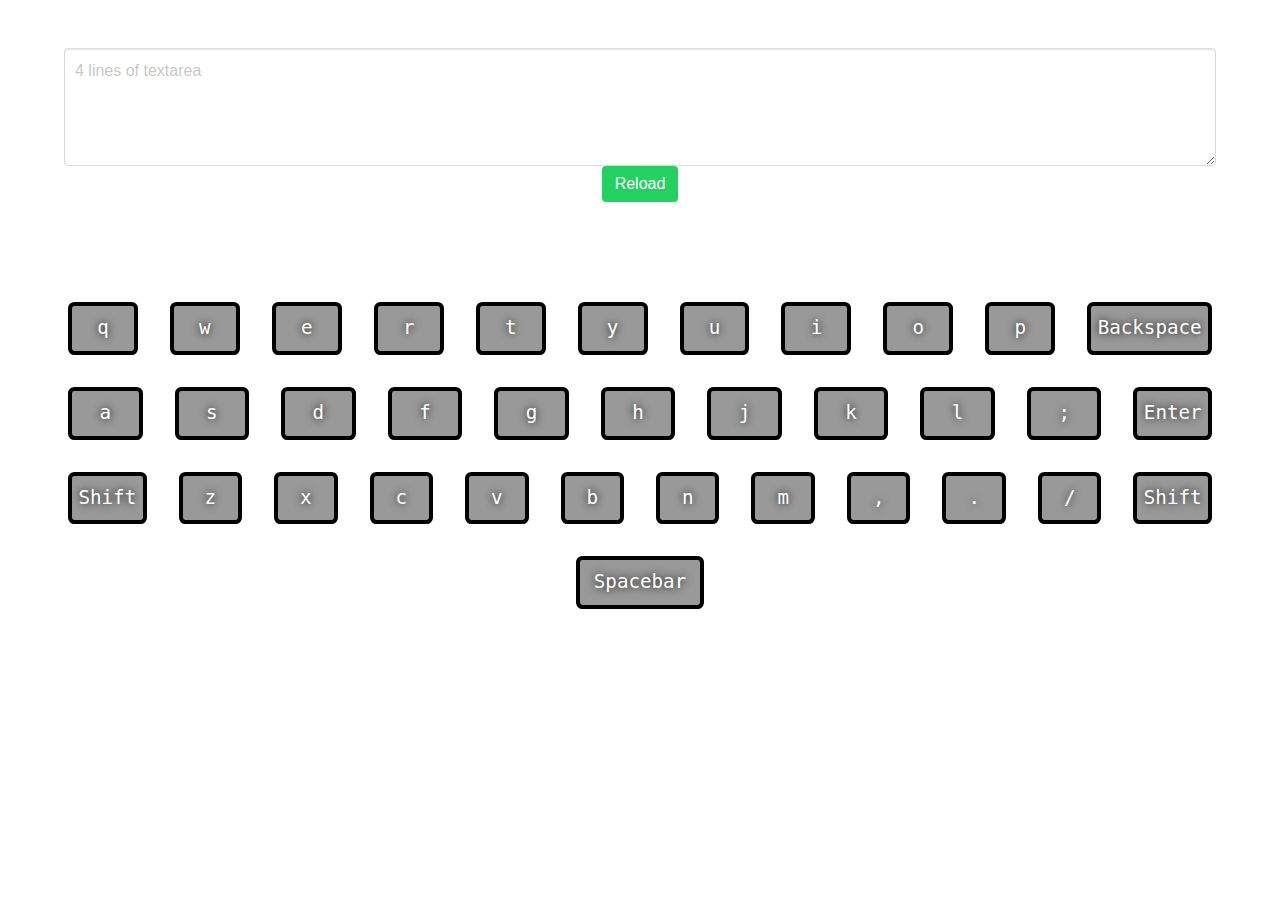
==== 01-KeysPressed/index.html @ af08ee87 "Added content for day 1 Project" ====
<!DOCTYPE html>
<html>
<head>
	<title>Keys Pressed</title>
	<link rel="stylesheet" type="text/css" href="bulma.css">
	<link rel="stylesheet" type="text/css" href="main.css">
</head>
<body>
	<section class="section">
		<div class="text-area container">
    		<textarea class="textarea" placeholder="4 lines of textarea" rows="4"></textarea>
			<button class="button is-success">Reload</button>
    	</div>
   	</section>
	<section class="section">
    	<div class="container">
			<div class="keys columns">
				<div data-key="81" class="key">
					<kbd>q</kbd>	
				</div>
				<div data-key="87" class="key">
					<kbd>w</kbd>	
				</div>
				<div data-key="69" class="key">
					<kbd>e</kbd>	
				</div>
				<div data-key="82" class="key">
					<kbd>r</kbd>	
				</div>
				<div data-key="84" class="key">
					<kbd>t</kbd>	
				</div>
				<div data-key="89" class="key">
					<kbd>y</kbd>	
				</div>
				<div data-key="85" class="key">
					<kbd>u</kbd>	
				</div>
				<div data-key="73" class="key">
					<kbd>i</kbd>	
				</div>
				<div data-key="79" class="key">
					<kbd>o</kbd>	
				</div>
				<div data-key="80" class="key">
					<kbd>p</kbd>	
				</div>
				<div data-key="8" class="key">
					<kbd>Backspace</kbd>	
				</div>
			</div>
			<div class="keys columns">
				<div data-key="65" class="key">
					<kbd>a</kbd>	
				</div>
				<div data-key="83" class="key">
					<kbd>s</kbd>	
				</div>
				<div data-key="68" class="key">
					<kbd>d</kbd>	
				</div>
				<div data-key="70" class="key">
					<kbd>f</kbd>	
				</div>
				<div data-key="71" class="key">
					<kbd>g</kbd>	
				</div>
				<div data-key="72" class="key">
					<kbd>h</kbd>	
				</div>
				<div data-key="74" class="key">
					<kbd>j</kbd>	
				</div>
				<div data-key="75" class="key">
					<kbd>k</kbd>	
				</div>
				<div data-key="76" class="key">
					<kbd>l</kbd>	
				</div>
				<div data-key="59" class="key">
					<kbd>;</kbd>	
				</div>
				<div data-key="13" class="key">
					<kbd>Enter</kbd>	
				</div>
			</div>
			<div class="keys columns">
				<div data-key="16" class="key">
					<kbd>Shift</kbd>	
				</div>
				<div data-key="90" class="key">
					<kbd>z</kbd>	
				</div>
				<div data-key="88" class="key">
					<kbd>x</kbd>	
				</div>
				<div data-key="67" class="key">
					<kbd>c</kbd>	
				</div>
				<div data-key="86" class="key">
					<kbd>v</kbd>	
				</div>
				<div data-key="66" class="key">
					<kbd>b</kbd>	
				</div>
				<div data-key="78" class="key">
					<kbd>n</kbd>	
				</div>
				<div data-key="77" class="key">
					<kbd>m</kbd>	
				</div>
				<div data-key="188" class="key">
					<kbd>,</kbd>	
				</div>
				<div data-key="190" class="key">
					<kbd>.</kbd>	
				</div>
				<div data-key="191" class="key">
					<kbd>/</kbd>	
				</div>
				<div data-key="16" class="key">
					<kbd>Shift</kbd>	
				</div>
			</div>
			<div class="keys columns">
				<div data-key="32" class="key">
					<kbd>Spacebar</kbd>	
				</div>
			</div>
		</div>
	</section>
	<script type="text/javascript">
		function removeTransition(e){
			if(e.propertyName!=='transform')return;
			// console.log(e);
			// console.log(this);
      		this.classList.remove('playing');
		}
		function keyPressed(e){
			const key =document.querySelector(`.key[data-key="${e.keyCode}"]`);
			if (!key) return;
			// console.log(key);
			key.classList.add('playing');
		}
		window.addEventListener('keydown',keyPressed);
		const keys=document.querySelectorAll('.key');
		keys.forEach(key=> key.addEventListener('transitionend',removeTransition));
	</script>
</body>
</html>
---- 01-KeysPressed/main.css ----
.text-area{
	text-align:center;
}
.keys {
  display: flex;
  flex: 1;
  min-height: 0.5vh;
  align-items: center;
  justify-content: center;
}

.key {
  border: .3rem solid black;
  border-radius: .4rem;
  margin: 1rem;
  font-size: 1.2rem;
  padding: .5rem .4rem;
  transition: all .07s ease;
  width: 8rem;
  text-align: center;
  color: white;
  background: rgba(0,0,0,0.4);
  text-shadow: 0 0 .5rem black;
}
.playing {
  transform: scale(1.1);
  border-color: #ffc600;
  box-shadow: 0 0 .8rem #ffc600;
}

kbd {
  display: block;
  /*font-size: 4rem;*/
}
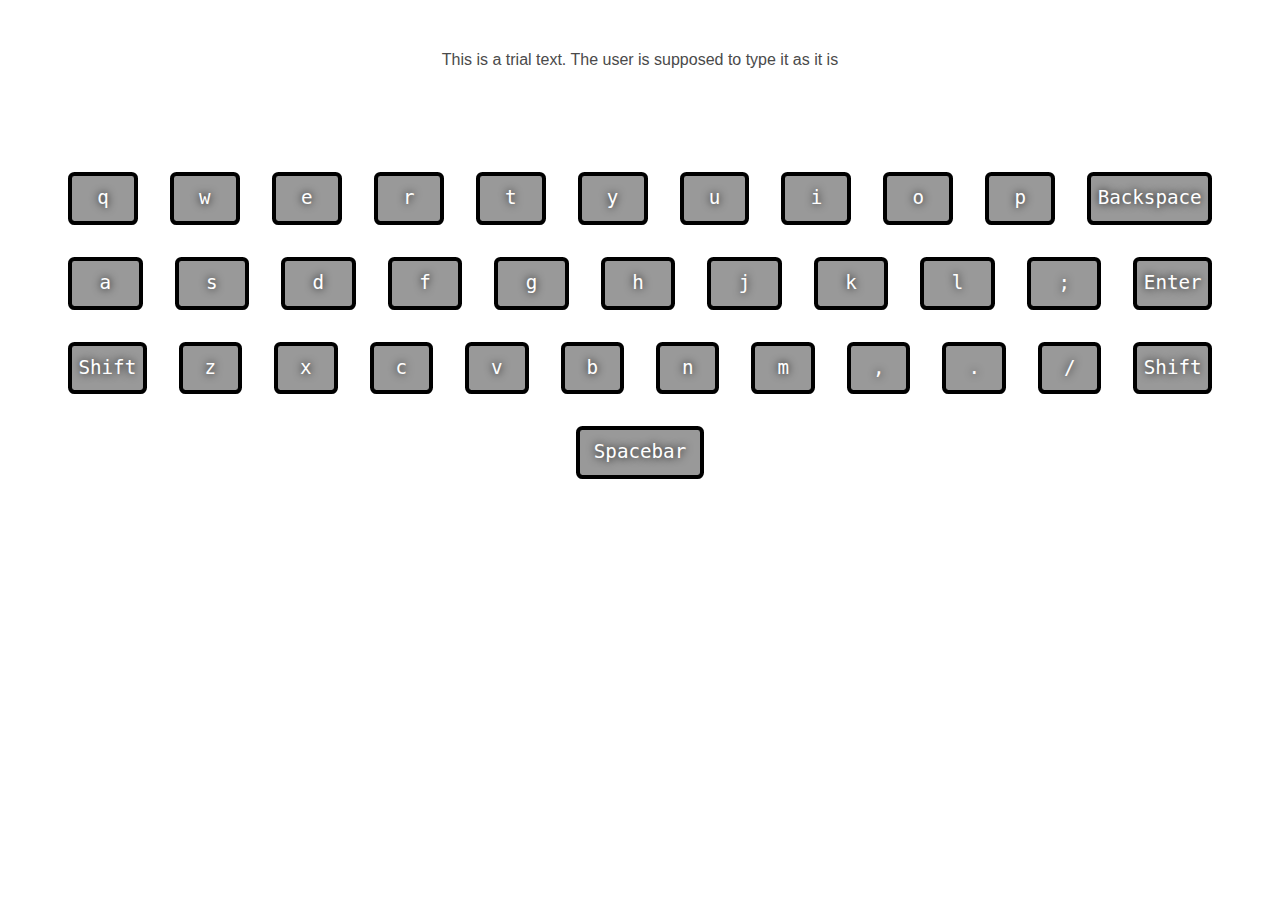
==== commit bf798867: "Added typed text view and mistake display" ====
--- a/01-KeysPressed/index.html
+++ b/01-KeysPressed/index.html
@@ -8,8 +8,10 @@
 <body>
 	<section class="section">
 		<div class="text-area container">
-    		<textarea class="textarea" placeholder="4 lines of textarea" rows="4"></textarea>
-			<button class="button is-success">Reload</button>
+			<p id="text-view"></p>
+			<p id="text-view2"></p>
+    		<!-- <textarea class="textarea" placeholder="4 lines of textarea" rows="4"></textarea>
+			<button class="button is-success">Reload</button> -->
     	</div>
    	</section>
 	<section class="section">
@@ -146,5 +148,6 @@
 		const keys=document.querySelectorAll('.key');
 		keys.forEach(key=> key.addEventListener('transitionend',removeTransition));
 	</script>
+	<script type="text/javascript" src="main.js"></script>
 </body>
 </html>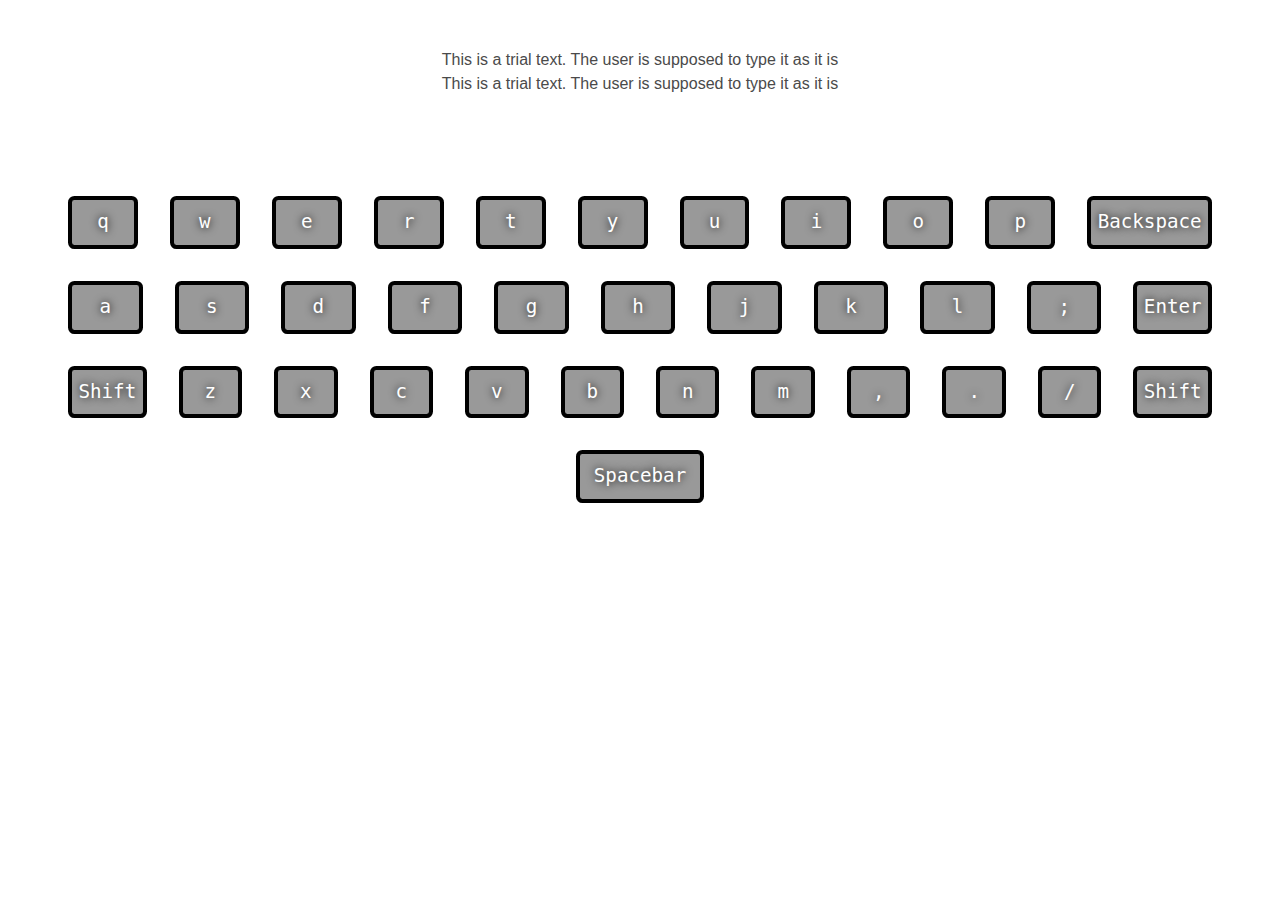
==== commit 0a21781c: "Created  text replacement strategy and code" ====
--- a/01-KeysPressed/index.html
+++ b/01-KeysPressed/index.html
@@ -9,7 +9,9 @@
 	<section class="section">
 		<div class="text-area container">
 			<p id="text-view"></p>
-			<p id="text-view2"></p>
+			<p id="text-view4"><mark><span id="text-view2"></span></mark><span id="text-view3"></span></p>
+			<!-- <p id="text-view2"></p> -->
+			<!-- <p id="text-view3"></p> -->
     		<!-- <textarea class="textarea" placeholder="4 lines of textarea" rows="4"></textarea>
 			<button class="button is-success">Reload</button> -->
     	</div>
--- a/01-KeysPressed/main.css
+++ b/01-KeysPressed/main.css
@@ -31,4 +31,7 @@
 kbd {
   display: block;
   /*font-size: 4rem;*/
+}
+#text-view2{
+  background:#ffff00;
 }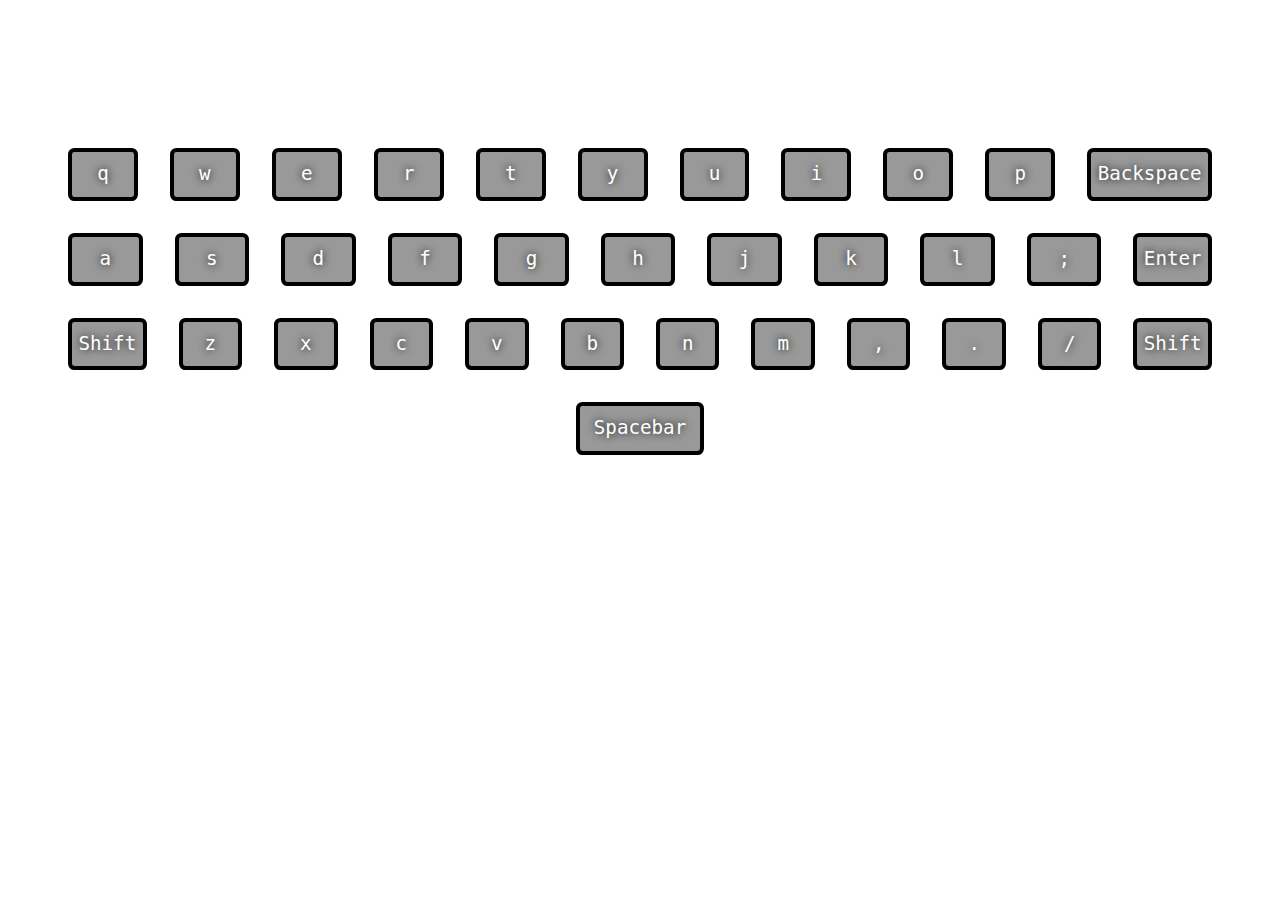
==== commit 521389e6: "Made functions for the data that makes sense" ====
--- a/01-KeysPressed/index.html
+++ b/01-KeysPressed/index.html
@@ -8,7 +8,7 @@
 <body>
 	<section class="section">
 		<div class="text-area container">
-			<p id="text-view"></p>
+			<!-- <p id="text-view"></p> -->
 			<p id="text-view4"><mark><span id="text-view2"></span></mark><span id="text-view3"></span></p>
 			<!-- <p id="text-view2"></p> -->
 			<!-- <p id="text-view3"></p> -->
@@ -138,18 +138,18 @@
 			if(e.propertyName!=='transform')return;
 			// console.log(e);
 			// console.log(this);
-      		this.classList.remove('playing');
+      		// this.classList.remove('playing');
 		}
 		function keyPressed(e){
 			const key =document.querySelector(`.key[data-key="${e.keyCode}"]`);
 			if (!key) return;
 			// console.log(key);
-			key.classList.add('playing');
+			// key.classList.add('playing');
 		}
 		window.addEventListener('keydown',keyPressed);
 		const keys=document.querySelectorAll('.key');
 		keys.forEach(key=> key.addEventListener('transitionend',removeTransition));
 	</script>
-	<script type="text/javascript" src="main.js"></script>
+	<script type="text/javascript" src="main2.js"></script>
 </body>
 </html>--- a/01-KeysPressed/main.css
+++ b/01-KeysPressed/main.css
@@ -1,5 +1,6 @@
 .text-area{
 	text-align:center;
+  font-size:35px;
 }
 .keys {
   display: flex;
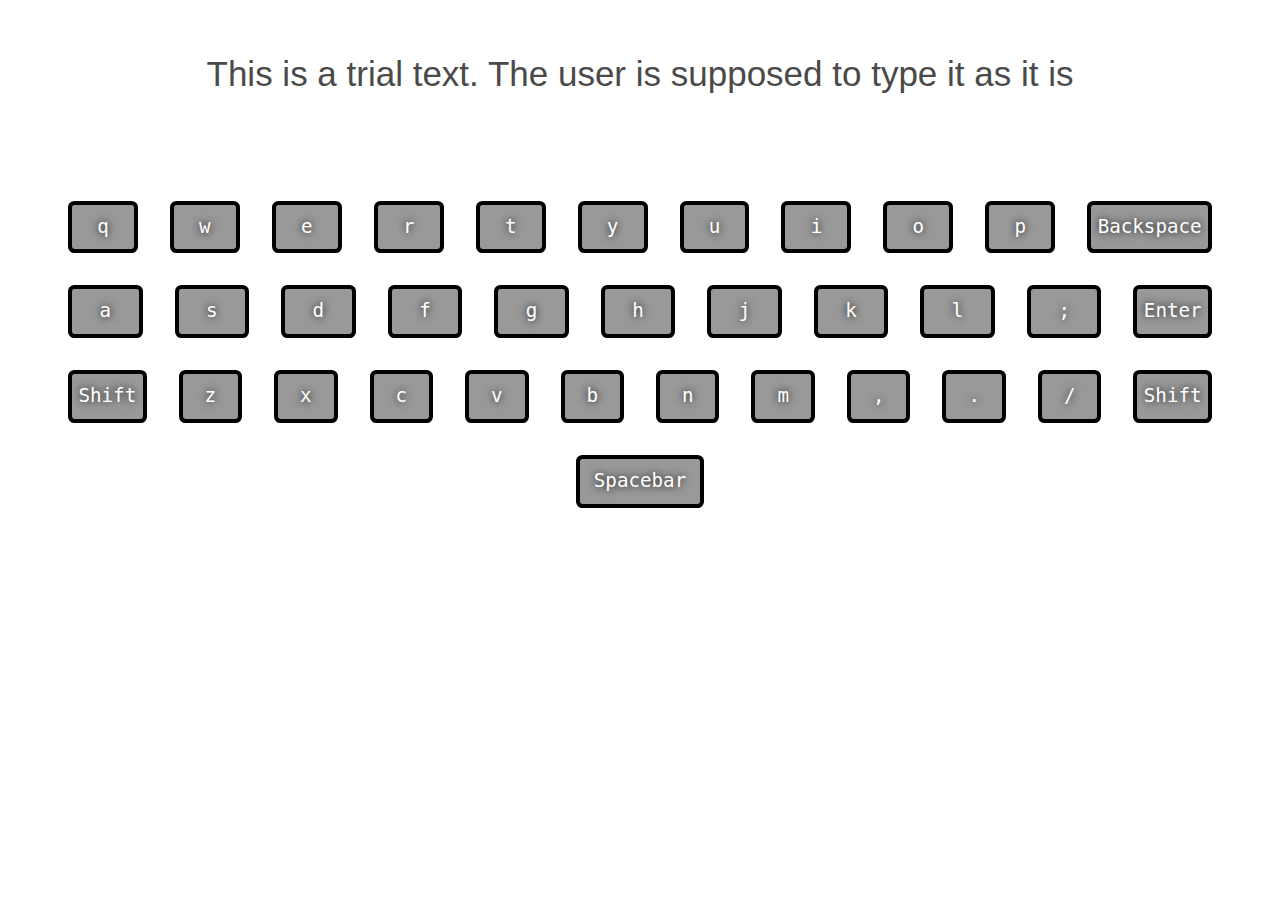
==== commit 1c4dbf91: "Multiple consecutive spaces now visible" ====
--- a/01-KeysPressed/index.html
+++ b/01-KeysPressed/index.html
@@ -134,21 +134,21 @@
 		</div>
 	</section>
 	<script type="text/javascript">
-		function removeTransition(e){
-			if(e.propertyName!=='transform')return;
-			// console.log(e);
-			// console.log(this);
-      		// this.classList.remove('playing');
-		}
-		function keyPressed(e){
-			const key =document.querySelector(`.key[data-key="${e.keyCode}"]`);
-			if (!key) return;
-			// console.log(key);
-			// key.classList.add('playing');
-		}
-		window.addEventListener('keydown',keyPressed);
-		const keys=document.querySelectorAll('.key');
-		keys.forEach(key=> key.addEventListener('transitionend',removeTransition));
+		// function removeTransition(e){
+		// 	if(e.propertyName!=='transform')return;
+		// 	// console.log(e);
+		// 	// console.log(this);
+  //     		// this.classList.remove('playing');
+		// }
+		// function keyPressed(e){
+		// 	const key =document.querySelector(`.key[data-key="${e.keyCode}"]`);
+		// 	if (!key) return;
+		// 	// console.log(key);
+		// 	// key.classList.add('playing');
+		// }
+		// window.addEventListener('keydown',keyPressed);
+		// const keys=document.querySelectorAll('.key');
+		// keys.forEach(key=> key.addEventListener('transitionend',removeTransition));
 	</script>
 	<script type="text/javascript" src="main2.js"></script>
 </body>
